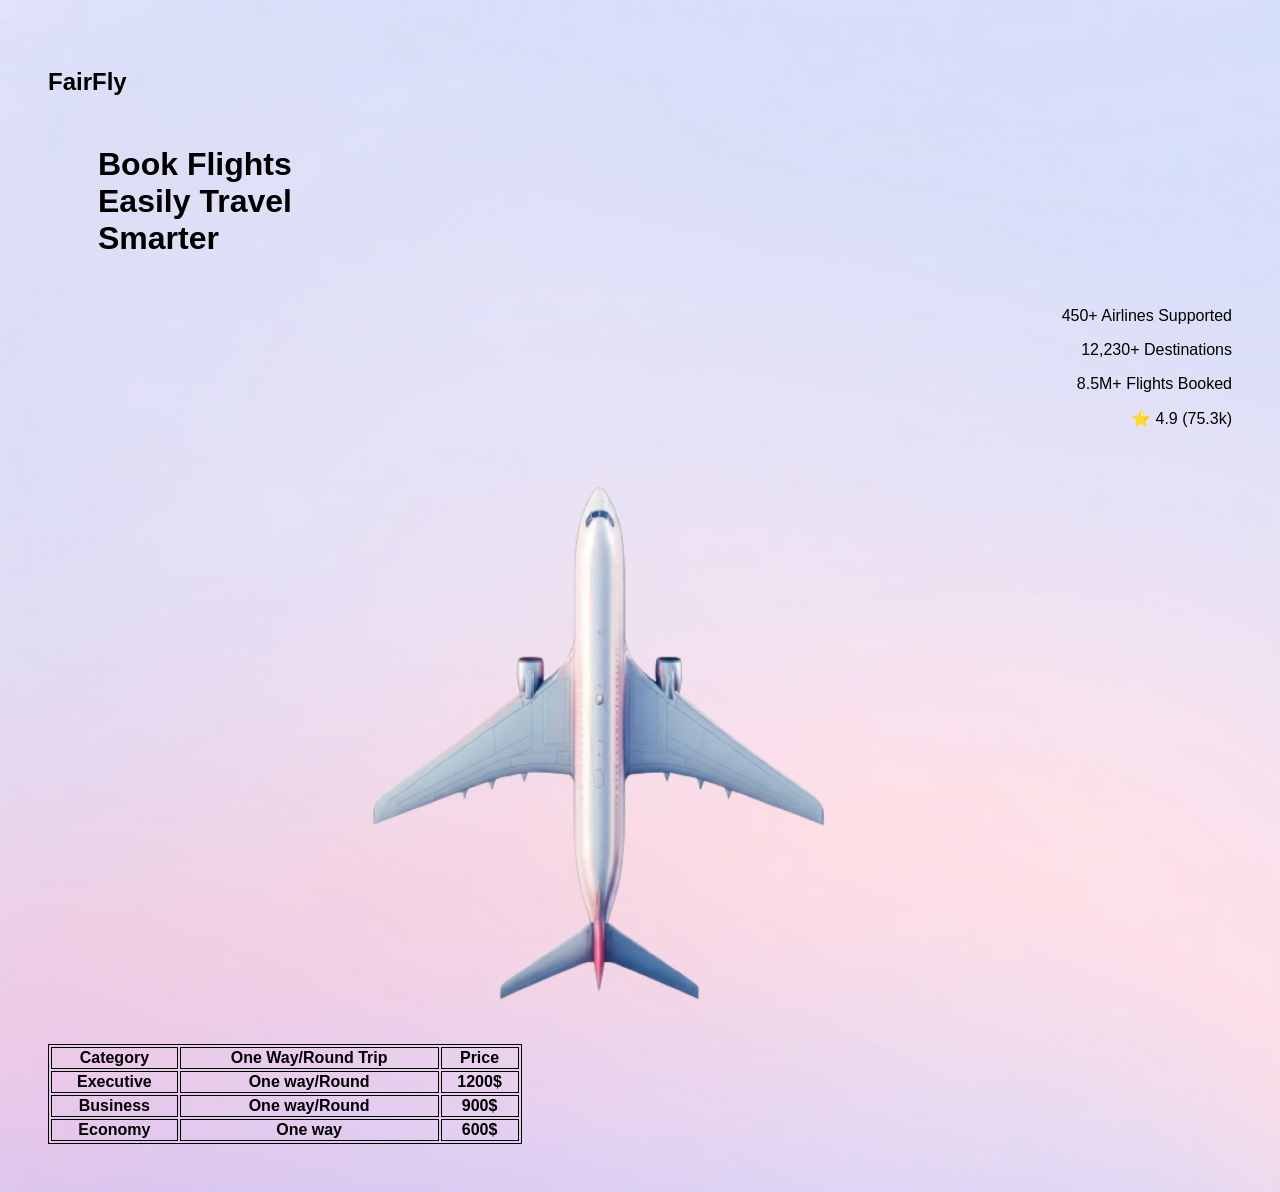
==== index.html @ ed6a1841 "Add Lab 11 page" ====
<!DOCTYPE html>
<html>
<head>
  <title>FairFly</title>
  <link rel="stylesheet" href="style.css">
</head>
<body style="background-image: url(images/bg.png);background-size: cover; font-family: Arial;padding: 40px;">


    <h2>FairFly</h2>
    <h1 id="text">Book Flights<br> Easily Travel <br> Smarter</h1>

    

      <p class="box">450+ Airlines Supported</p>
      <p class="box">12,230+ Destinations</p>
      <p class="box">8.5M+ Flights Booked</p>
      <p class="box">⭐ 4.9 (75.3k)</p>
  

<img  id= "jet"src="images/jet-removebgpng.png" alt="private jet" style="width: 600px; height: 600px;">



  <table style="width:40%">
<tr>
    <th> Category </th>
    <th> One Way/Round Trip</th>
    <th> Price</th>
</tr>

<tr>
   <th> Executive</th>
   <th> One way/Round </th>
   <th> 1200$</th>
   </tr>

<tr>
<th>Business</th>
<th>One way/Round</th>
<th>900$</th>
</tr>

<tr>
<th>Economy</th>
<th>One way</th>
<th>600$</th>
</tr>


  </table>

  

</body>
</html>
---- style.css ----
table, th {
  border: 1px solid black;
}
#text{
margin: 50px;
margin-right: auto;
}
#logo{
margin: 30px;
margin-bottom: 60px;
margin-top: 100px;
}
.box{
    text-align: right;

}
#jet{
  display: block;
  margin-inline: auto; 
  max-width: 100%;
  height: auto;
}
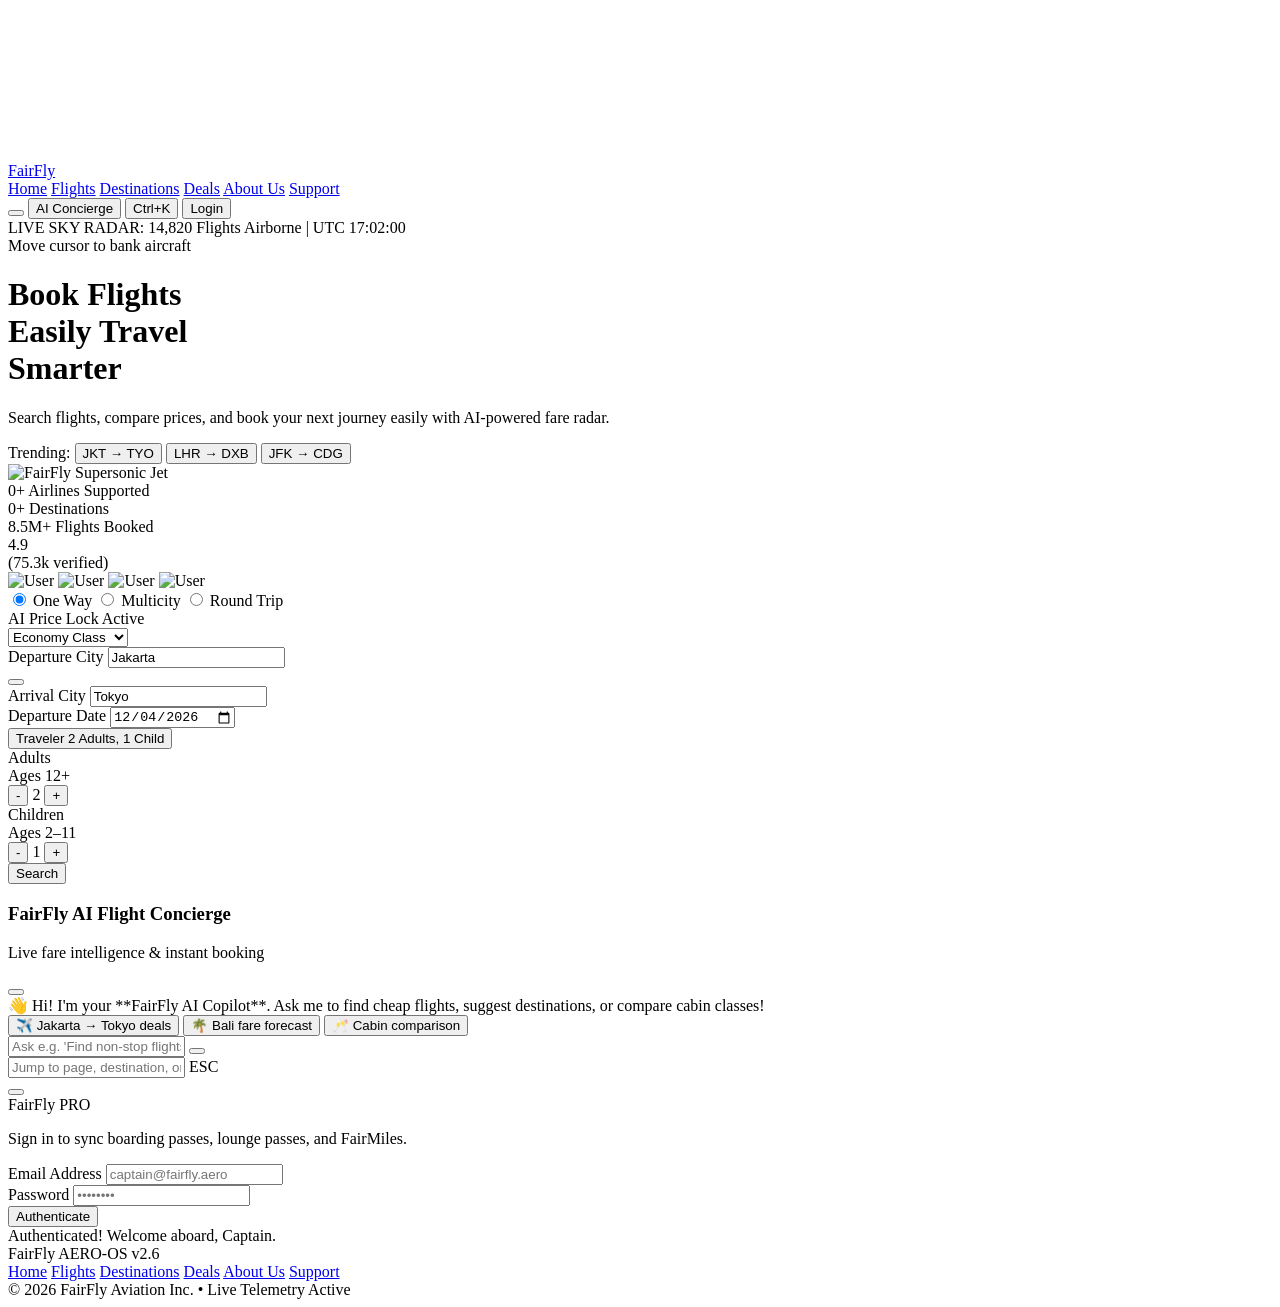
==== commit 1c34887a: "Added Prompts & Deleted Lab11 Files This file contains the promts that i gave to gemini and the resu" ====
--- a/index.html
+++ b/index.html
@@ -1,56 +1,412 @@
 <!DOCTYPE html>
-<html>
+<html lang="en">
 <head>
-  <title>FairFly</title>
-  <link rel="stylesheet" href="style.css">
+  <title>FairFly — AI Aerospace Flight Booking</title>
+  
+  <meta charset="UTF-8" />
+  <meta name="viewport" content="width=device-width, initial-scale=1.0" />
+  <script src="https://cdn.tailwindcss.com"></script>
+  <script src="https://unpkg.com/lucide@latest"></script>
+  <script src="https://cdn.jsdelivr.net/npm/canvas-confetti@1.9.2/dist/confetti.browser.min.js"></script>
+  <link rel="preconnect" href="https://fonts.googleapis.com">
+  <link rel="preconnect" href="https://fonts.gstatic.com" crossorigin>
+  <link href="https://fonts.googleapis.com/css2?family=Plus+Jakarta+Sans:wght@400;500;600;700;800&family=JetBrains+Mono:wght@400;600;700&display=swap" rel="stylesheet">
+  <script>
+    tailwind.config = {
+      theme: {
+        extend: {
+          fontFamily: {
+            sans: ['"Plus Jakarta Sans"', 'sans-serif'],
+            mono: ['"JetBrains Mono"', 'monospace'],
+          },
+          colors: {
+            navy: '#1E2235',
+            brandPurple: '#7C3AED',
+            brandMagenta: '#D946EF',
+          }
+        }
+      }
+    }
+  </script>
+  <link rel="stylesheet" href="css/animations.css" />
+
 </head>
-<body style="background-image: url(images/bg.png);background-size: cover; font-family: Arial;padding: 40px;">
-
-
-    <h2>FairFly</h2>
-    <h1 id="text">Book Flights<br> Easily Travel <br> Smarter</h1>
-
+<body class="flex flex-col justify-between">
+  
+  <canvas id="skyCanvas"></canvas>
+  <div id="pageCurtain"></div>
+  <div class="cursor-dot hidden lg:block" id="cursorDot"></div>
+  <div class="cursor-ring hidden lg:block" id="cursorRing"></div>
+
+  <!-- Navbar -->
+  <header class="max-w-7xl mx-auto px-6 lg:px-12 pt-6 pb-3 flex items-center justify-between relative z-30">
+    <a href="index.html" onclick="navigateSmooth(event, 'index.html')" class="text-2xl font-extrabold tracking-tight flex items-center gap-2 group">
+      <div class="w-8 h-8 rounded-xl brand-gradient flex items-center justify-center text-white shadow-md group-hover:rotate-12 transition-transform">
+        <i data-lucide="send" class="w-4 h-4"></i>
+      </div>
+      <div>
+        <span class="text-navy">Fair</span><span class="bg-gradient-to-r from-brandPurple to-brandMagenta bg-clip-text text-transparent">Fly</span>
+      </div>
+    </a>
+
+    <nav class="hidden md:flex items-center gap-8 text-[15px]">
+      <a href="index.html" onclick="navigateSmooth(event, 'index.html')" class="text-navy font-extrabold relative after:content-[''] after:absolute after:-bottom-1.5 after:left-0 after:w-full after:h-[2.5px] after:rounded-full after:bg-gradient-to-r after:from-brandPurple after:to-brandMagenta">Home</a>
+<a href="flights.html" onclick="navigateSmooth(event, 'flights.html')" class="text-navy/70 hover:text-navy font-semibold transition">Flights</a>
+<a href="destinations.html" onclick="navigateSmooth(event, 'destinations.html')" class="text-navy/70 hover:text-navy font-semibold transition">Destinations</a>
+<a href="deals.html" onclick="navigateSmooth(event, 'deals.html')" class="text-navy/70 hover:text-navy font-semibold transition">Deals</a>
+<a href="about.html" onclick="navigateSmooth(event, 'about.html')" class="text-navy/70 hover:text-navy font-semibold transition">About Us</a>
+<a href="support.html" onclick="navigateSmooth(event, 'support.html')" class="text-navy/70 hover:text-navy font-semibold transition">Support</a>
+
+    </nav>
+
+    <div class="flex items-center gap-2.5">
+      <!-- Live Audio Synth Toggle -->
+      <button onclick="toggleSound()" id="soundToggleBtn" title="Toggle Cabin UI Sound Effects" class="p-2.5 rounded-xl bg-white/60 hover:bg-white text-navy/80 hover:text-brandPurple border border-white/80 transition cursor-pointer">
+        <i data-lucide="volume-2" class="w-4 h-4" id="soundIcon"></i>
+      </button>
+
+      <!-- AI Copilot Trigger -->
+      <button onclick="toggleAiCopilot()" class="hidden sm:flex items-center gap-1.5 px-3.5 py-2.5 rounded-xl bg-white/75 hover:bg-white text-navy text-xs font-bold border border-brandPurple/25 shadow-sm transition cursor-pointer">
+        <span class="w-2 h-2 rounded-full bg-emerald-500 animate-ping"></span>
+        <span>AI Concierge</span>
+      </button>
+
+      <!-- Command Palette Trigger (Cmd+K) -->
+      <button onclick="openCommandPalette()" title="Quick Command (Ctrl+K)" class="hidden lg:flex items-center gap-1.5 px-3 py-2.5 rounded-xl bg-navy/5 hover:bg-navy/10 text-navy/70 text-xs font-mono font-semibold transition cursor-pointer">
+        <i data-lucide="command" class="w-3.5 h-3.5"></i>
+        <span>Ctrl+K</span>
+      </button>
+
+      <button onclick="openLoginModal()" class="brand-gradient text-white font-semibold text-sm px-6 py-2.5 rounded-xl transition-all duration-300 cursor-pointer shadow-sm">
+        Login
+      </button>
+    </div>
+  </header>
+
+  
+  <main class="max-w-7xl mx-auto w-full px-6 lg:px-12 pt-2 pb-8 flex-1 flex flex-col justify-between relative z-20">
     
-
-      <p class="box">450+ Airlines Supported</p>
-      <p class="box">12,230+ Destinations</p>
-      <p class="box">8.5M+ Flights Booked</p>
-      <p class="box">⭐ 4.9 (75.3k)</p>
+    <!-- Top Live Aerospace Telemetry Pill -->
+    <div class="reveal-up flex flex-wrap items-center justify-between gap-3 mb-2">
+      <div class="inline-flex items-center gap-2.5 px-3.5 py-1.5 rounded-full bg-white/55 backdrop-blur-md border border-white/80 text-xs font-semibold text-navy shadow-xs">
+        <span class="w-2 h-2 rounded-full bg-emerald-500 animate-pulse"></span>
+        <span>LIVE SKY RADAR: 14,820 Flights Airborne</span>
+        <span class="text-slate-300">|</span>
+        <span class="font-mono text-[11px] text-brandPurple" id="liveClock">UTC 17:02:00</span>
+      </div>
+
+      <div class="hidden sm:flex items-center gap-2 text-xs font-semibold text-navy/70">
+        <span>Move cursor to bank aircraft</span>
+        <i data-lucide="compass" class="w-3.5 h-3.5 text-brandPurple animate-spin" style="animation-duration: 10s;"></i>
+      </div>
+    </div>
+
+    <!-- Center 3-Column Hero -->
+    <div class="grid grid-cols-1 lg:grid-cols-12 items-center gap-6 my-auto py-2">
+      
+      <!-- Left Column -->
+      <div class="lg:col-span-4 space-y-6 z-20">
+        <h1 class="reveal-left d-100 text-4xl sm:text-5xl xl:text-[54px] font-extrabold text-navy leading-[1.1] tracking-tight">
+          Book Flights<br>
+          Easily Travel<br>
+          <span class="bg-gradient-to-r from-navy via-brandPurple to-brandMagenta bg-clip-text text-transparent">Smarter</span>
+        </h1>
+        <p class="reveal-left d-300 text-navy/75 text-base leading-relaxed max-w-xs">
+          Search flights, compare prices, and book your next journey easily with AI-powered fare radar.
+        </p>
+
+        <!-- Quick Trending Route Chips -->
+        <div class="reveal-left d-400 flex flex-wrap items-center gap-2 pt-1">
+          <span class="text-[11px] font-bold uppercase tracking-wider text-navy/50">Trending:</span>
+          <button type="button" onclick="quickFillRoute('Jakarta', 'Tokyo')" class="text-xs font-bold px-3 py-1 rounded-full bg-white/65 hover:bg-white text-navy border border-white transition cursor-pointer">JKT → TYO</button>
+          <button type="button" onclick="quickFillRoute('London', 'Dubai')" class="text-xs font-bold px-3 py-1 rounded-full bg-white/65 hover:bg-white text-navy border border-white transition cursor-pointer">LHR → DXB</button>
+          <button type="button" onclick="quickFillRoute('New York', 'Paris')" class="text-xs font-bold px-3 py-1 rounded-full bg-white/65 hover:bg-white text-navy border border-white transition cursor-pointer">JFK → CDG</button>
+        </div>
+      </div>
+
+      <!-- Center Column: 3D Interactive Jet + Contrails + HUD -->
+      <div class="lg:col-span-4 flex flex-col justify-center items-center relative z-10 py-2 jet-stage" id="jetStage">
+        <!-- Subtle Orbital Radar Ring behind Jet -->
+        <div class="w-72 h-72 sm:w-80 sm:h-80 rounded-full border border-dashed border-brandPurple/25 absolute pointer-events-none flex items-center justify-center">
+          <div class="w-56 h-56 rounded-full border border-white/60"></div>
+        </div>
+
+        <div class="jet-launcher relative flex justify-center items-center" id="jetWrapper">
+          <div class="jet-tilt-layer relative" id="jetTiltLayer">
+            <img id="centerJetImg" src="jet.png" alt="FairFly Supersonic Jet" class="w-64 sm:w-72 xl:w-[340px] max-w-none select-none pointer-events-none object-contain" />
+            <!-- Twin Engine Contrail Streams -->
+            <div class="contrail left-[36%]"></div>
+            <div class="contrail right-[36%]" style="animation-delay: 0.6s;"></div>
+          </div>
+        </div>
+      </div>
+
+      <!-- Right Column: Animated Counters & Review Badge -->
+      <div class="lg:col-span-4 flex flex-col items-start lg:items-end justify-between space-y-10 z-20">
+        <div class="w-full max-w-[280px] space-y-3">
+          <div class="reveal-right d-200 chamfer-pill py-3.5 pl-7 pr-5 text-sm font-bold text-navy flex items-center justify-between cursor-default">
+            <span><span class="counter" data-target="450">0</span>+ Airlines Supported</span>
+            <i data-lucide="globe" class="w-4 h-4 text-brandPurple"></i>
+          </div>
+          <div class="reveal-right d-300 chamfer-pill py-3.5 pl-7 pr-5 text-sm font-bold text-navy flex items-center justify-between cursor-default">
+            <span><span class="counter" data-target="12230">0</span>+ Destinations</span>
+            <i data-lucide="map-pin" class="w-4 h-4 text-brandMagenta"></i>
+          </div>
+          <div class="reveal-right d-400 chamfer-pill py-3.5 pl-7 pr-5 text-sm font-bold text-navy flex items-center justify-between cursor-default">
+            <span>8.5M+ Flights Booked</span>
+            <i data-lucide="sparkles" class="w-4 h-4 text-brandPurple"></i>
+          </div>
+        </div>
+
+        <!-- Rating & Avatars -->
+        <div class="reveal-right d-500 flex items-center gap-3.5 bg-white/45 backdrop-blur-md px-4 py-2.5 rounded-2xl border border-white/70">
+          <div class="text-right">
+            <div class="flex items-center justify-end gap-1 font-extrabold text-navy text-sm">
+              <i data-lucide="star" class="w-4 h-4 text-amber-400 fill-amber-400"></i>
+              <span>4.9</span>
+            </div>
+            <div class="text-[11px] text-navy/65 font-semibold">(75.3k verified)</div>
+          </div>
+          <div class="flex -space-x-2.5">
+            <img src="https://i.pravatar.cc/100?img=11" alt="User" class="w-9 h-9 rounded-full border-2 border-white object-cover shadow-sm" />
+            <img src="https://i.pravatar.cc/100?img=5" alt="User" class="w-9 h-9 rounded-full border-2 border-white object-cover shadow-sm" />
+            <img src="https://i.pravatar.cc/100?img=9" alt="User" class="w-9 h-9 rounded-full border-2 border-white object-cover shadow-sm" />
+            <img src="https://i.pravatar.cc/100?img=12" alt="User" class="w-9 h-9 rounded-full border-2 border-white object-cover shadow-sm" />
+          </div>
+        </div>
+      </div>
+
+    </div>
+
+    <!-- Floating Bottom Search Card -->
+    <section class="reveal-up d-400 bg-white/95 backdrop-blur-xl rounded-[24px] p-6 sm:p-7 shadow-[0_24px_60px_rgba(30,34,53,0.09)] border border-white mt-3 relative z-30">
+      <div class="flex flex-wrap items-center justify-between gap-4 mb-5">
+        <div class="flex flex-wrap items-center gap-6 text-sm font-semibold text-navy/80">
+          <label class="flex items-center gap-2 cursor-pointer">
+            <input type="radio" name="tripType" value="One Way" checked onchange="playChime(500)" class="w-4 h-4 accent-brandPurple cursor-pointer" />
+            <span>One Way</span>
+          </label>
+          <label class="flex items-center gap-2 cursor-pointer">
+            <input type="radio" name="tripType" value="Multicity" onchange="playChime(540)" class="w-4 h-4 accent-brandPurple cursor-pointer" />
+            <span>Multicity</span>
+          </label>
+          <label class="flex items-center gap-2 cursor-pointer">
+            <input type="radio" name="tripType" value="Round Trip" onchange="playChime(580)" class="w-4 h-4 accent-brandPurple cursor-pointer" />
+            <span>Round Trip</span>
+          </label>
+        </div>
+
+        <div class="flex items-center gap-4">
+          <span class="hidden md:inline-flex items-center gap-1.5 text-xs font-bold text-emerald-600 bg-emerald-50 px-3 py-1 rounded-full">
+            <i data-lucide="trending-down" class="w-3.5 h-3.5"></i> AI Price Lock Active
+          </span>
+          <div class="relative">
+            <select id="cabinClass" onchange="playChime(600)" class="appearance-none bg-slate-50 border border-slate-200 rounded-xl pl-3.5 pr-8 py-1.5 text-xs font-bold text-navy cursor-pointer focus:outline-none">
+              <option value="Economy">Economy Class</option>
+              <option value="Business">Business Class</option>
+              <option value="First Class">First Class Suite</option>
+            </select>
+            <i data-lucide="chevron-down" class="w-3.5 h-3.5 text-navy/60 absolute right-2.5 top-1/2 -translate-y-1/2 pointer-events-none"></i>
+          </div>
+        </div>
+      </div>
+
+      <!-- Inputs Row -->
+      <div class="grid grid-cols-1 md:grid-cols-12 gap-3 items-stretch">
+        <div class="md:col-span-5 grid grid-cols-1 sm:grid-cols-2 gap-3 relative">
+          <div class="border border-slate-200 hover:border-brandPurple transition rounded-2xl px-4 py-3 flex items-center gap-3 bg-white">
+            <div class="w-9 h-9 rounded-xl bg-purple-50 flex items-center justify-center text-brandPurple shrink-0">
+              <i data-lucide="plane-takeoff" class="w-4 h-4"></i>
+            </div>
+            <div class="w-full">
+              <label class="block text-[11px] font-semibold text-slate-400">Departure City</label>
+              <input id="fromCity" list="cityOptions" type="text" value="Jakarta" class="w-full text-sm font-extrabold text-navy focus:outline-none" />
+            </div>
+          </div>
+
+          <button type="button" onclick="swapCities()" title="Swap Cities" class="hidden sm:flex absolute left-1/2 top-1/2 -translate-x-1/2 -translate-y-1/2 z-10 w-9 h-9 rounded-full bg-white border border-slate-200 shadow-md items-center justify-center text-brandPurple hover:scale-110 transition-transform duration-300 cursor-pointer" id="swapBtn">
+            <i data-lucide="arrow-left-right" class="w-4 h-4"></i>
+          </button>
+
+          <div class="border border-slate-200 hover:border-brandPurple transition rounded-2xl px-4 py-3 flex items-center gap-3 bg-white">
+            <div class="w-9 h-9 rounded-xl bg-pink-50 flex items-center justify-center text-brandMagenta shrink-0">
+              <i data-lucide="plane-landing" class="w-4 h-4"></i>
+            </div>
+            <div class="w-full">
+              <label class="block text-[11px] font-semibold text-slate-400">Arrival City</label>
+              <input id="toCity" list="cityOptions" type="text" value="Tokyo" class="w-full text-sm font-extrabold text-navy focus:outline-none" />
+            </div>
+          </div>
+        </div>
+
+        <datalist id="cityOptions">
+          <option value="Jakarta">
+          <option value="Tokyo">
+          <option value="Dubai">
+          <option value="Paris">
+          <option value="London">
+          <option value="New York">
+          <option value="Singapore">
+          <option value="Bali">
+          <option value="Seoul">
+        </datalist>
+
+        <div class="md:col-span-3 border border-slate-200 hover:border-brandPurple transition rounded-2xl px-4 py-3 flex items-center gap-3 bg-white">
+          <div class="w-9 h-9 rounded-xl bg-slate-100 flex items-center justify-center text-navy/70 shrink-0">
+            <i data-lucide="calendar" class="w-4 h-4"></i>
+          </div>
+          <div class="w-full">
+            <label class="block text-[11px] font-semibold text-slate-400">Departure Date</label>
+            <input id="flightDate" type="date" value="2026-12-04" class="w-full text-sm font-extrabold text-navy focus:outline-none bg-transparent cursor-pointer" />
+          </div>
+        </div>
+
+        <div class="md:col-span-2 relative">
+          <button type="button" onclick="toggleTravelerDropdown()" class="w-full h-full border border-slate-200 hover:border-brandPurple transition rounded-2xl px-4 py-3 flex items-center gap-3 bg-white text-left cursor-pointer">
+            <div class="w-9 h-9 rounded-xl bg-slate-100 flex items-center justify-center text-navy/70 shrink-0">
+              <i data-lucide="users" class="w-4 h-4"></i>
+            </div>
+            <div class="overflow-hidden">
+              <span class="block text-[11px] font-semibold text-slate-400">Traveler</span>
+              <span id="travelerSummary" class="block text-sm font-extrabold text-navy truncate">2 Adults, 1 Child</span>
+            </div>
+          </button>
+
+          <div id="travelerDropdown" class="hidden absolute bottom-full mb-2 left-0 w-64 bg-white rounded-2xl shadow-2xl border border-slate-100 p-4 z-40 space-y-3">
+            <div class="flex items-center justify-between">
+              <div>
+                <div class="text-sm font-bold text-navy">Adults</div>
+                <div class="text-xs text-slate-400">Ages 12+</div>
+              </div>
+              <div class="flex items-center gap-2.5">
+                <button type="button" onclick="updateCount('adults', -1)" class="w-7 h-7 rounded-full border border-slate-200 font-bold hover:border-brandPurple cursor-pointer">-</button>
+                <span id="adultsCount" class="text-sm font-bold w-4 text-center">2</span>
+                <button type="button" onclick="updateCount('adults', 1)" class="w-7 h-7 rounded-full border border-slate-200 font-bold hover:border-brandPurple cursor-pointer">+</button>
+              </div>
+            </div>
+            <div class="flex items-center justify-between">
+              <div>
+                <div class="text-sm font-bold text-navy">Children</div>
+                <div class="text-xs text-slate-400">Ages 2–11</div>
+              </div>
+              <div class="flex items-center gap-2.5">
+                <button type="button" onclick="updateCount('children', -1)" class="w-7 h-7 rounded-full border border-slate-200 font-bold hover:border-brandPurple cursor-pointer">-</button>
+                <span id="childrenCount" class="text-sm font-bold w-4 text-center">1</span>
+                <button type="button" onclick="updateCount('children', 1)" class="w-7 h-7 rounded-full border border-slate-200 font-bold hover:border-brandPurple cursor-pointer">+</button>
+              </div>
+            </div>
+          </div>
+        </div>
+
+        <div class="md:col-span-2">
+          <button type="button" onclick="executeSearch()" class="w-full h-full min-h-[58px] brand-gradient text-white font-bold rounded-2xl flex items-center justify-center gap-2 transition-all duration-300 cursor-pointer shadow-lg">
+            <i data-lucide="search" class="w-4 h-4"></i>
+            <span>Search</span>
+          </button>
+        </div>
+      </div>
+    </section>
+  </main>
+
   
 
-<img  id= "jet"src="images/jet-removebgpng.png" alt="private jet" style="width: 600px; height: 600px;">
-
-
-
-  <table style="width:40%">
-<tr>
-    <th> Category </th>
-    <th> One Way/Round Trip</th>
-    <th> Price</th>
-</tr>
-
-<tr>
-   <th> Executive</th>
-   <th> One way/Round </th>
-   <th> 1200$</th>
-   </tr>
-
-<tr>
-<th>Business</th>
-<th>One way/Round</th>
-<th>900$</th>
-</tr>
-
-<tr>
-<th>Economy</th>
-<th>One way</th>
-<th>600$</th>
-</tr>
-
-
-  </table>
-
   
-
+  <!-- AI Travel Concierge Slide-Over Drawer -->
+  <div id="aiDrawer" class="fixed inset-y-0 right-0 w-full max-w-md bg-white/95 backdrop-blur-2xl shadow-2xl border-l border-purple-100 z-50 transform translate-x-full transition-transform duration-300 flex flex-col">
+    <div class="p-6 border-b border-slate-100 flex items-center justify-between brand-gradient text-white">
+      <div class="flex items-center gap-3">
+        <div class="w-10 h-10 rounded-2xl bg-white/20 flex items-center justify-center">
+          <i data-lucide="sparkles" class="w-5 h-5"></i>
+        </div>
+        <div>
+          <h3 class="font-extrabold text-base">FairFly AI Flight Concierge</h3>
+          <p class="text-xs text-white/80">Live fare intelligence & instant booking</p>
+        </div>
+      </div>
+      <button onclick="toggleAiCopilot()" class="p-1.5 rounded-lg bg-white/15 hover:bg-white/25 cursor-pointer">
+        <i data-lucide="x" class="w-5 h-5"></i>
+      </button>
+    </div>
+
+    <div id="aiChatMessages" class="flex-1 p-5 overflow-y-auto space-y-4 text-sm">
+      <div class="bg-purple-50 border border-purple-100 rounded-2xl rounded-tl-none p-4 text-navy">
+        👋 Hi! I'm your **FairFly AI Copilot**. Ask me to find cheap flights, suggest destinations, or compare cabin classes!
+      </div>
+      <div class="flex flex-wrap gap-2">
+        <button onclick="askAiPreset('Cheapest flight from Jakarta to Tokyo?')" class="text-xs font-semibold bg-slate-100 hover:bg-purple-100 text-navy px-3 py-1.5 rounded-full transition cursor-pointer">✈️ Jakarta → Tokyo deals</button>
+        <button onclick="askAiPreset('Best time to book Bali flights?')" class="text-xs font-semibold bg-slate-100 hover:bg-purple-100 text-navy px-3 py-1.5 rounded-full transition cursor-pointer">🌴 Bali fare forecast</button>
+        <button onclick="askAiPreset('Compare Economy vs Business Class')" class="text-xs font-semibold bg-slate-100 hover:bg-purple-100 text-navy px-3 py-1.5 rounded-full transition cursor-pointer">🥂 Cabin comparison</button>
+      </div>
+    </div>
+
+    <form onsubmit="handleAiChat(event)" class="p-4 border-t border-slate-100 flex gap-2 bg-white">
+      <input id="aiChatInput" type="text" placeholder="Ask e.g. 'Find non-stop flights to Paris'..." class="flex-1 px-4 py-3 rounded-xl border border-slate-200 text-sm focus:outline-none focus:border-brandPurple" />
+      <button type="submit" class="brand-gradient text-white px-4 py-3 rounded-xl font-bold cursor-pointer">
+        <i data-lucide="send" class="w-4 h-4"></i>
+      </button>
+    </form>
+  </div>
+
+  <!-- Ctrl+K Command Palette Modal -->
+  <div id="cmdModal" class="fixed inset-0 bg-navy/45 backdrop-blur-sm hidden items-start justify-center pt-24 z-50 p-4" onclick="if(event.target===this) closeCommandPalette()">
+    <div class="bg-white rounded-2xl max-w-lg w-full shadow-2xl border border-slate-100 overflow-hidden">
+      <div class="p-4 border-b border-slate-100 flex items-center gap-3">
+        <i data-lucide="search" class="w-5 h-5 text-brandPurple"></i>
+        <input id="cmdSearchInput" type="text" oninput="filterCommands(this.value)" placeholder="Jump to page, destination, or action..." class="w-full text-sm font-semibold focus:outline-none" />
+        <span class="text-[10px] font-mono bg-slate-100 px-2 py-1 rounded text-slate-500">ESC</span>
+      </div>
+      <div id="cmdList" class="p-2 max-h-72 overflow-y-auto divide-y divide-slate-50 text-sm"></div>
+    </div>
+  </div>
+
+  <!-- Login Modal -->
+  <div id="loginModal" class="fixed inset-0 bg-navy/40 backdrop-blur-sm hidden items-center justify-center z-50 p-4" onclick="if(event.target===this) closeLoginModal()">
+    <div class="bg-white rounded-3xl max-w-md w-full p-8 shadow-2xl relative">
+      <button onclick="closeLoginModal()" class="absolute top-5 right-5 text-slate-400 hover:text-navy p-1 rounded-full cursor-pointer">
+        <i data-lucide="x" class="w-5 h-5"></i>
+      </button>
+      <div class="text-2xl font-extrabold mb-1">
+        <span class="text-navy">Fair</span><span class="text-brandMagenta">Fly</span> <span class="text-xs font-mono bg-purple-100 text-brandPurple px-2 py-0.5 rounded-full align-middle">PRO</span>
+      </div>
+      <p class="text-slate-500 text-sm mb-6">Sign in to sync boarding passes, lounge passes, and FairMiles.</p>
+
+      <form onsubmit="handleLoginSubmit(event)" class="space-y-4">
+        <div>
+          <label class="block text-xs font-semibold text-slate-600 mb-1.5">Email Address</label>
+          <input type="email" required placeholder="captain@fairfly.aero" class="w-full px-4 py-3 rounded-xl border border-slate-200 focus:outline-none focus:border-brandPurple text-sm" />
+        </div>
+        <div>
+          <label class="block text-xs font-semibold text-slate-600 mb-1.5">Password</label>
+          <input type="password" required placeholder="••••••••" class="w-full px-4 py-3 rounded-xl border border-slate-200 focus:outline-none focus:border-brandPurple text-sm" />
+        </div>
+        <button type="submit" class="w-full brand-gradient text-white font-semibold py-3 rounded-xl transition cursor-pointer">
+          Authenticate
+        </button>
+      </form>
+      <div id="loginSuccessMsg" class="hidden mt-4 p-3 rounded-xl bg-emerald-50 text-emerald-700 text-xs font-semibold text-center">
+        Authenticated! Welcome aboard, Captain.
+      </div>
+    </div>
+  </div>
+
+  <!-- Footer -->
+  <footer class="max-w-7xl mx-auto px-6 lg:px-12 py-8 mt-8 border-t border-navy/10 flex flex-col md:flex-row items-center justify-between gap-4 text-xs text-navy/70 relative z-20">
+    <div class="flex items-center gap-2 font-extrabold text-base">
+      <span class="text-navy">Fair</span><span class="text-brandMagenta">Fly</span>
+      <span class="font-mono text-[10px] px-2 py-0.5 rounded-full bg-white/70 border border-purple-200 text-brandPurple">AERO-OS v2.6</span>
+    </div>
+    <div class="flex flex-wrap justify-center gap-6 font-semibold">
+      <a href="index.html" class="hover:text-navy">Home</a>
+      <a href="flights.html" class="hover:text-navy">Flights</a>
+      <a href="destinations.html" class="hover:text-navy">Destinations</a>
+      <a href="deals.html" class="hover:text-navy">Deals</a>
+      <a href="about.html" class="hover:text-navy">About Us</a>
+      <a href="support.html" class="hover:text-navy">Support</a>
+    </div>
+    <div>© 2026 FairFly Aviation Inc. • Live Telemetry Active</div>
+  </footer>
+
+  <script src="js/app.js"></script>
+  <script src="js/jet-engine.js"></script>
 </body>
-</html>+</html>
